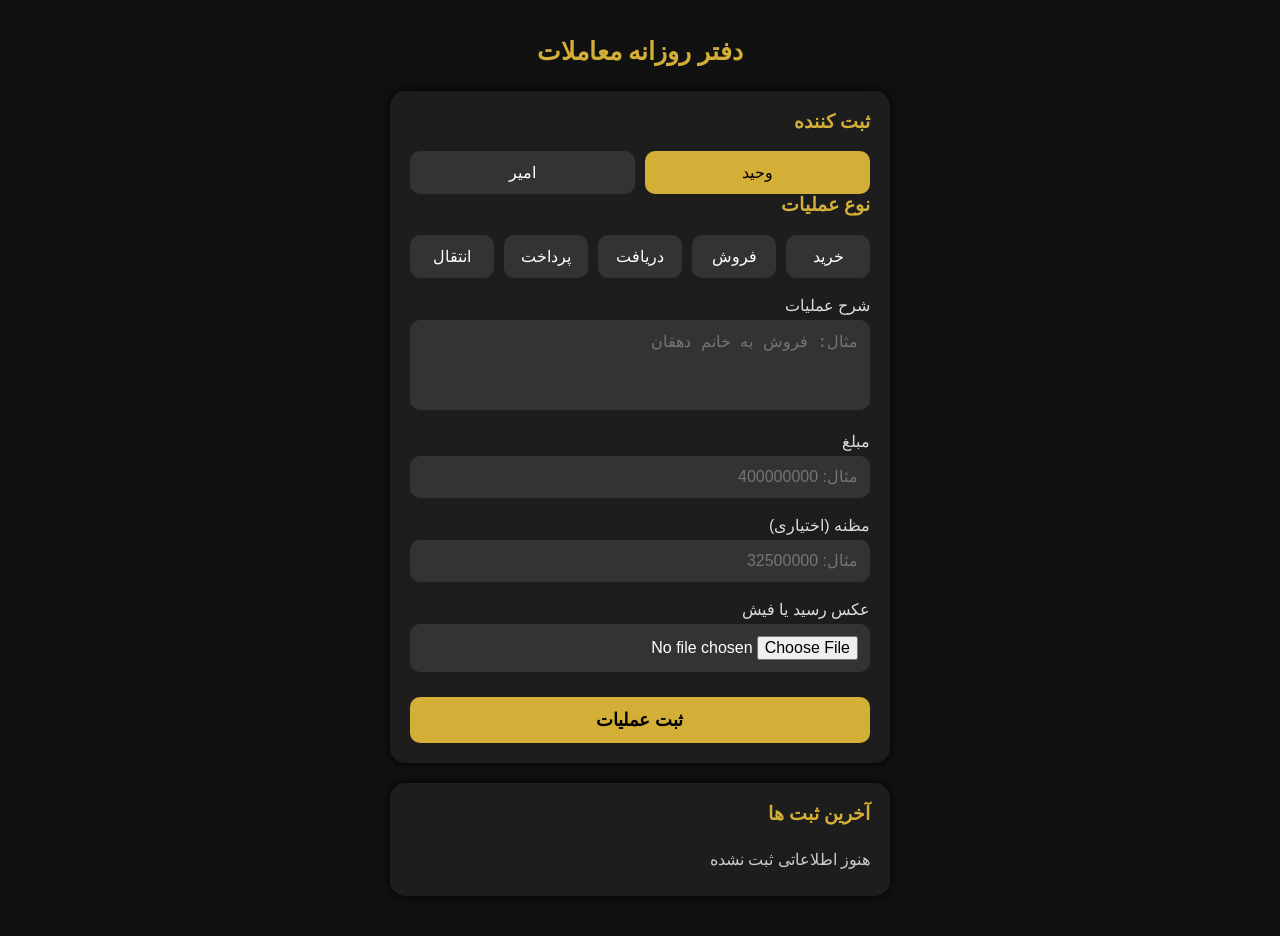
==== index.html @ 17f25be4 "Add files via upload" ====
<!DOCTYPE html>
<html lang="fa" dir="rtl">

<head>

<meta charset="UTF-8">
<meta name="viewport" content="width=device-width, initial-scale=1.0">

<title>دفتر روزانه معاملات</title>

<link rel="stylesheet" href="style.css">

</head>


<body>


<div class="container">


<h1>دفتر روزانه معاملات</h1>


<div class="card">


<h3>ثبت کننده</h3>

<div class="users">

<button class="user active">وحید</button>

<button class="user">امیر</button>

</div>



<h3>نوع عملیات</h3>

<div class="operations">

<button class="operation">خرید</button>

<button class="operation">فروش</button>

<button class="operation">دریافت</button>

<button class="operation">پرداخت</button>

<button class="operation">انتقال</button>

</div>



<label>
شرح عملیات
</label>

<textarea id="description"
placeholder="مثال: فروش به خانم دهقان"></textarea>



<label>
مبلغ
</label>

<input 
id="amount"
type="number"
placeholder="مثال: 400000000">



<label>
مظنه (اختیاری)
</label>

<input 
id="price"
type="number"
placeholder="مثال: 32500000">



<label>
عکس رسید یا فیش
</label>

<input 
id="image"
type="file"
accept="image/*">



<button class="save">

ثبت عملیات

</button>



</div>


<div class="card">

<h3>
آخرین ثبت ها
</h3>


<div id="list">

هنوز اطلاعاتی ثبت نشده

</div>


</div>


</div>



<script src="app.js"></script>


</body>

</html>
---- style.css ----
*{
    box-sizing:border-box;
}


body{

    margin:0;
    padding:20px;

    background:#111;

    color:white;

    font-family:Tahoma, Arial;

}


.container{

    max-width:500px;

    margin:auto;

}



h1{

    text-align:center;

    color:#d4af37;

    font-size:25px;

    margin-bottom:25px;

}



.card{

    background:#1d1d1d;

    padding:20px;

    border-radius:15px;

    margin-bottom:20px;

    box-shadow:0 0 10px #000;

}



h3{

    color:#d4af37;

    margin-top:0;

}



.users,
.operations{

    display:flex;

    gap:10px;

    flex-wrap:wrap;

}



button{

    border:none;

    border-radius:10px;

    padding:12px;

    font-size:16px;

    cursor:pointer;

}



.user{

    flex:1;

    background:#333;

    color:white;

}



.user.active{

    background:#d4af37;

    color:#000;

}



.operation{

    flex:1;

    min-width:80px;

    background:#333;

    color:white;

}



.operation.active{

    background:#d4af37;

    color:#000;

}



label{

    display:block;

    margin-top:18px;

    margin-bottom:5px;

    color:#ddd;

}



input,
textarea{

    width:100%;

    padding:12px;

    border-radius:10px;

    border:none;

    background:#333;

    color:white;

    font-size:16px;

}



textarea{

    height:90px;

    resize:none;

}



.save{

    width:100%;

    margin-top:25px;

    background:#d4af37;

    color:#000;

    font-size:18px;

    font-weight:bold;

}



#list{

    color:#ccc;

    line-height:2;

}
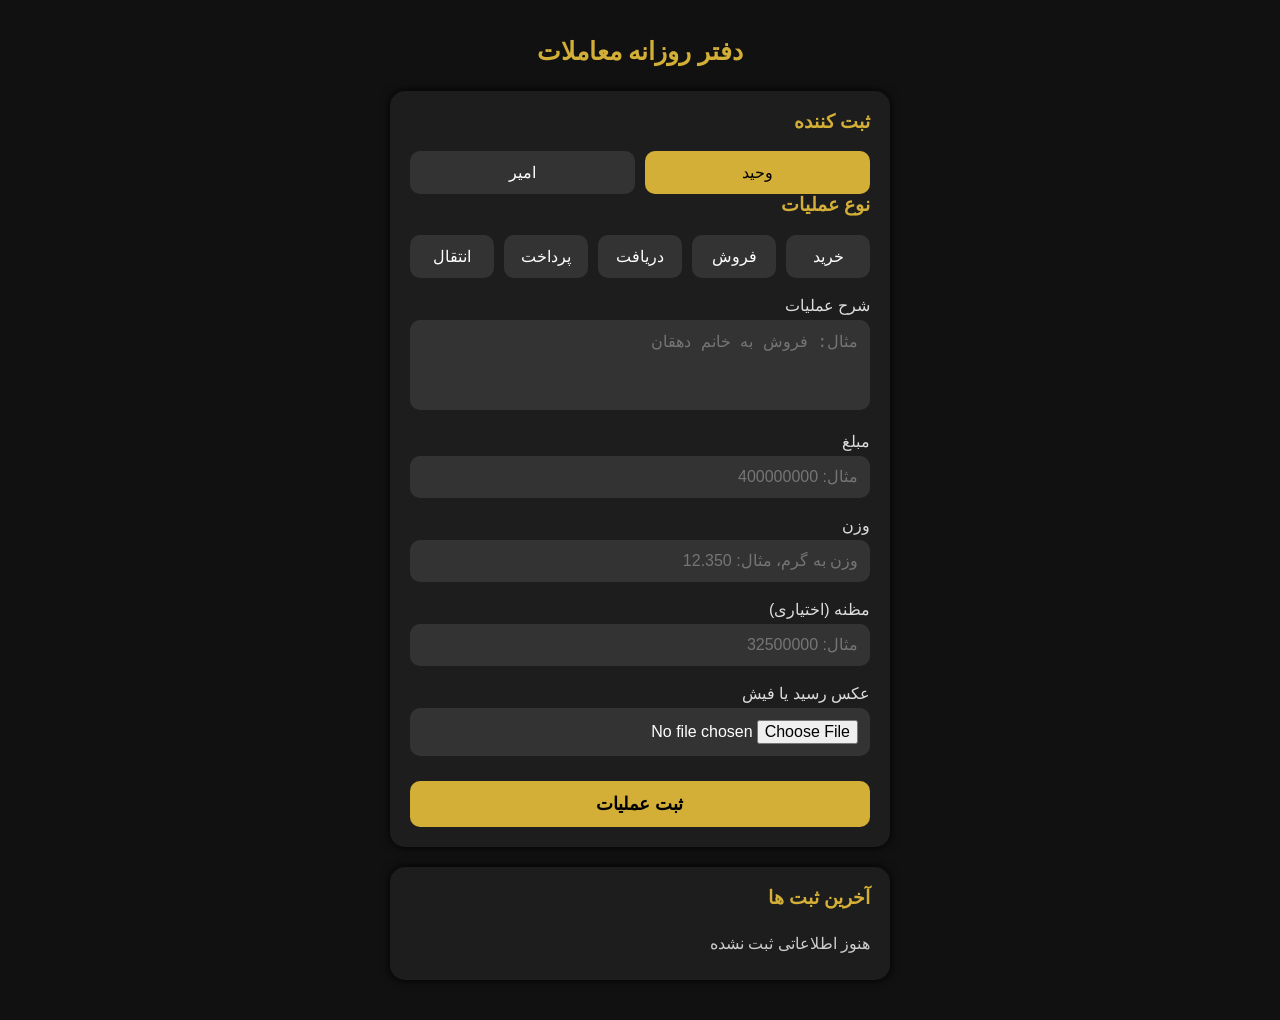
==== commit 983939cb: "Add files via upload" ====
--- a/index.html
+++ b/index.html
@@ -74,6 +74,16 @@
 placeholder="مثال: 400000000">
 
 
+<label>
+وزن
+</label>
+
+<input 
+id="weight"
+type="number"
+step="0.001"
+placeholder="وزن به گرم، مثال: 12.350">
+
 
 <label>
 مظنه (اختیاری)
